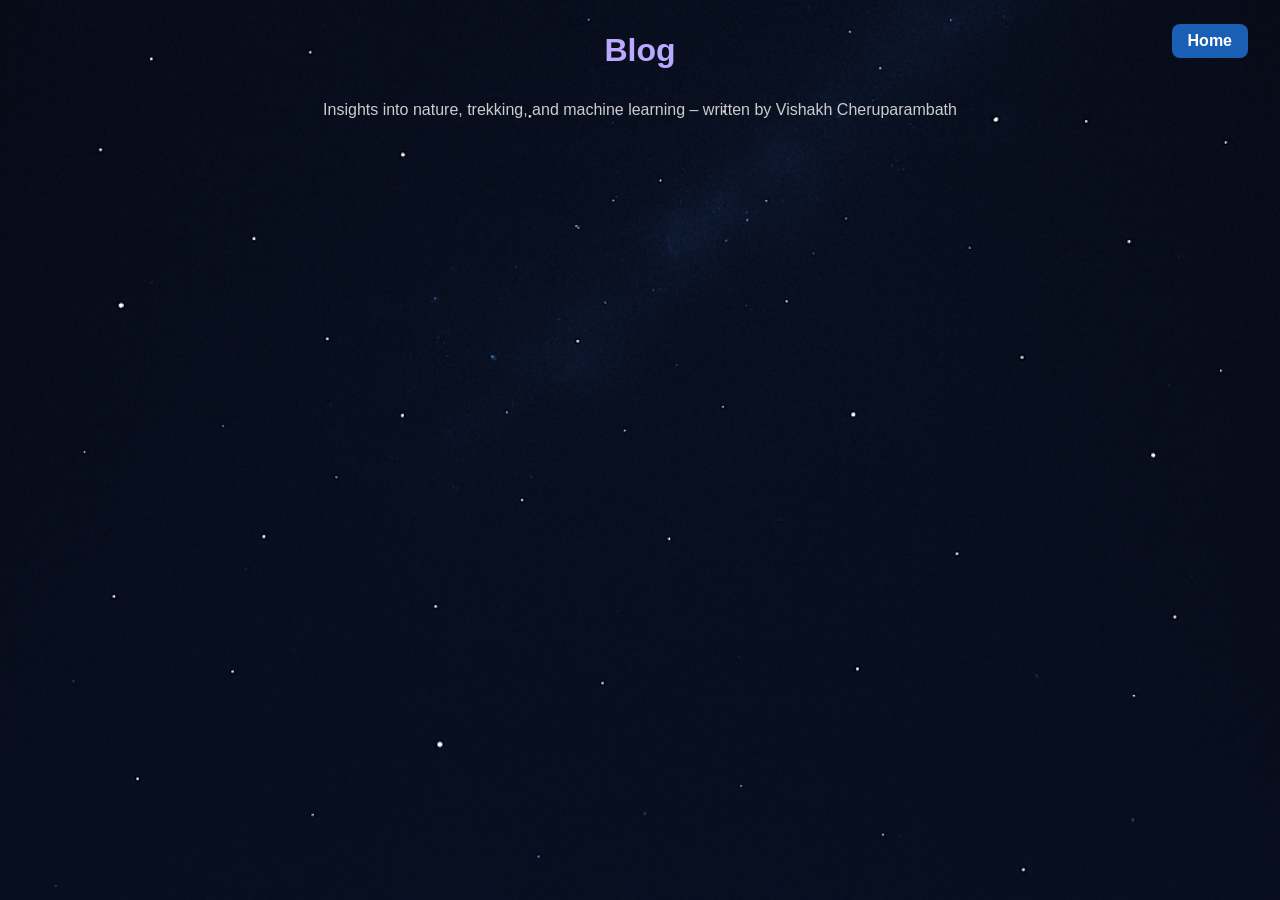
==== blogs.html @ 20f40661 "updated blogs, index , added thumbnail" ====
<!DOCTYPE html>
<html lang="en">
<head>
  <meta charset="UTF-8" />
  <meta name="viewport" content="width=device-width, initial-scale=1.0" />
  <title>Blog – Vishakh Cheruparambath</title>
  <meta name="description" content="Read blog posts by Vishakh Cheruparambath on nature, trekking and ML." />
  <link rel="canonical" href="https://cvishakh.github.io/blogs.html" />
  <link rel="icon" href="./images/favicon.png" type="image/png" />
  <style>
    *, *::before, *::after {
      box-sizing: border-box;
      margin: 0;
      padding: 0;
    }

    body {
      margin: 0;
      padding: 2rem;
      font-family: Helvetica, Arial, sans-serif;
      color: #e8e8e8;
      position: relative;
      min-height: 100vh;
      background-color: #000;
    }

    body::before {
      content: '';
      position: fixed;
      top: 0; left: 0;
      width: 100vw;
      height: 100vh;
      background: url('./images/bg_main.png') no-repeat center/cover;
      background-color: #000;
      z-index: -3;
      pointer-events: none;
    }

    .home-button {
      position: absolute;
      top: 1.5rem;
      right: 2rem;
      background-color: #1a5fb4;
      color: #fff;
      padding: 0.5rem 1rem;
      text-decoration: none;
      border-radius: 8px;
      font-weight: bold;
      transition: background-color 0.3s ease, transform 0.2s ease;
    }

    .home-button:hover {
      background-color: #4190e1;
      transform: translateY(-2px);
    }

    h1 {
      text-align: center;
      color: #bca9ff;
      margin-bottom: 2rem;
    }

    p.intro {
      text-align: center;
      color: #ccc;
      margin-bottom: 3rem;
      font-size: 1rem;
    }

    .blog-container {
      max-width: 900px;
      margin: 0 auto;
      display: flex;
      flex-direction: column;
      gap: 2rem;
    }

    .blog-card {
      display: flex;
      gap: 1.5rem;
      background: rgba(255, 255, 255, 0.05);
      padding: 1.5rem;
      border-radius: 1rem;
      transition: background 0.3s ease, transform 0.2s ease;
      align-items: flex-start;
    }

    .blog-card:hover {
      background: rgba(255, 255, 255, 0.1);
      transform: translateY(-4px);
    }

    .blog-thumbnail {
      width: 140px;
      height: auto;
      border-radius: 0.5rem;
      flex-shrink: 0;
      object-fit: cover;
    }

    .blog-content {
      flex: 1;
    }

    .blog-card h2 {
      color: #4da6ff;
      margin-bottom: 0.3rem;
      font-size: 1.25rem;
    }

    .pub-date {
      font-size: 0.8rem;
      color: #aaa;
      margin-bottom: 0.5rem;
    }

    .blog-card p {
      margin: 0 0 1rem;
      color: #ccc;
      font-size: 0.95rem;
    }

    .blog-card a {
      color: #4da6ff;
      text-decoration: none;
      font-weight: bold;
    }

    .blog-card a:hover {
      text-decoration: underline;
    }

    @media (max-width: 700px) {
      .blog-card {
        flex-direction: column;
        align-items: center;
        text-align: center;
      }
      .blog-thumbnail {
        width: 100%;
        max-width: 300px;
      }
      .blog-content {
        width: 100%;
      }
    }
  </style>
</head>
<body>
  <a href="index.html" class="home-button">Home</a>

  <h1>Blog</h1>
  <p class="intro">Insights into nature, trekking, and machine learning – written by Vishakh Cheruparambath</p>

  <div class="blog-container"></div>

  <script>
    async function fetchMediumBlogs() {
      const username = "cvishakh"; // Replace with medium username
      const url = `https://api.rss2json.com/v1/api.json?rss_url=https://medium.com/feed/@${username}`;

      try {
        const res = await fetch(url);
        const data = await res.json();
        const container = document.querySelector(".blog-container");

        const posts = data.items.filter(item => item.categories.length > 0); // Only articles

        posts.forEach(post => {
          const card = document.createElement("div");
          card.className = "blog-card";

          const img = document.createElement("img");
          img.className = "blog-thumbnail";
          const imgMatch = post.content.match(/<img[^>]+src="([^">]+)"/);
          img.src = imgMatch ? imgMatch[1] : "images/default-thumb.png";
          img.alt = post.title;


          const content = document.createElement("div");
          content.className = "blog-content";

          const title = document.createElement("h2");
          title.textContent = post.title;

          const date = document.createElement("p");
          date.className = "pub-date";
          date.textContent = `Published on ${new Date(post.pubDate).toLocaleDateString()}`;

          const desc = document.createElement("p");
          desc.innerHTML = post.description.slice(0, 200) + "...";

          const link = document.createElement("a");
          link.href = post.link;
          link.target = "_blank";
          link.textContent = "Read on Medium →";

          content.append(title, date, desc, link);
          card.append(img, content);
          container.appendChild(card);
        });
      } catch (err) {
        console.error("Failed to load Medium blog posts", err);
      }
    }

    fetchMediumBlogs();
  </script>
</body>
</html>
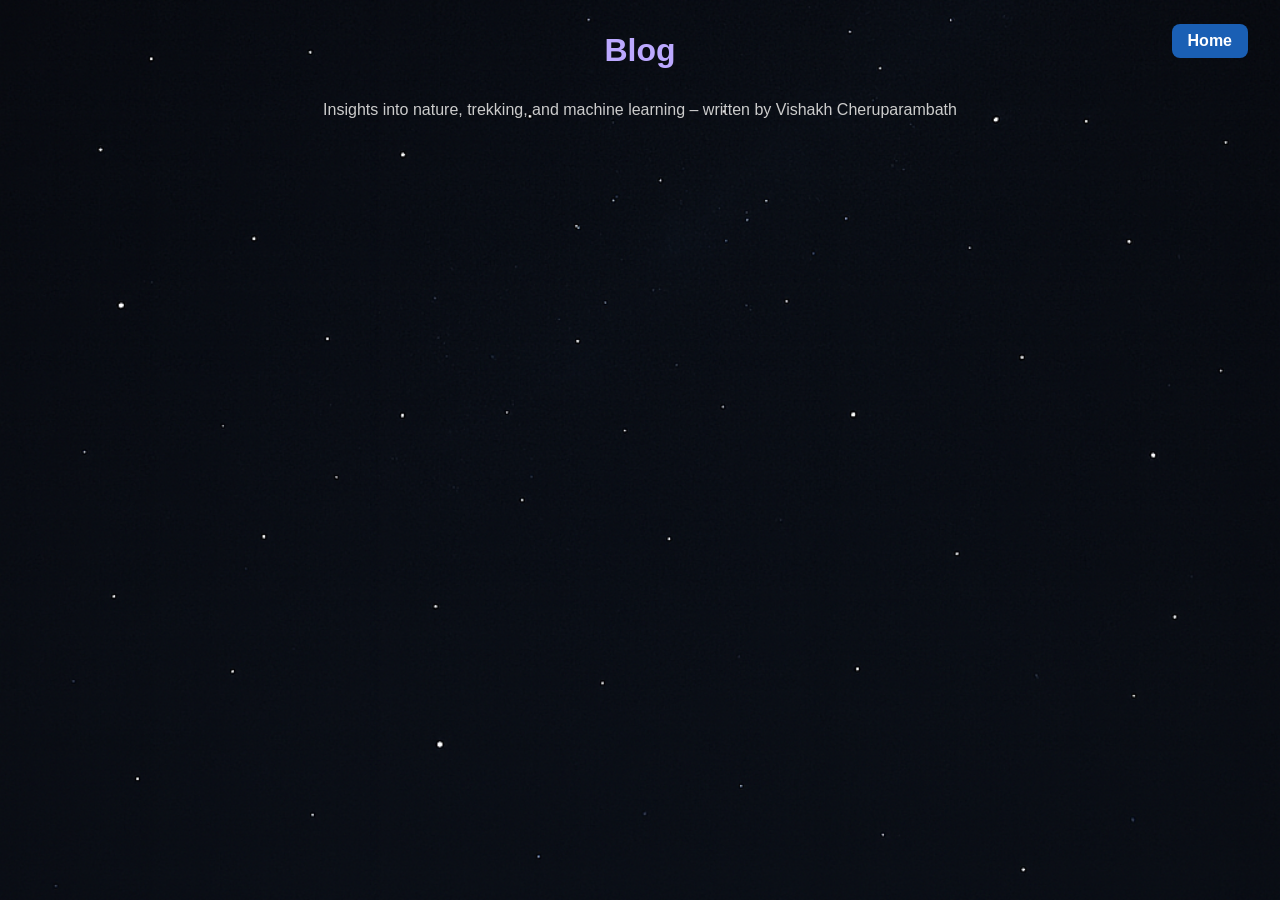
==== commit 49a074a9: "font changed to "Segoe UI"" ====
--- a/blogs.html
+++ b/blogs.html
@@ -17,7 +17,7 @@
     body {
       margin: 0;
       padding: 2rem;
-      font-family: Helvetica, Arial, sans-serif;
+      font-family: 'Segoe UI', Tahoma, Geneva, Verdana, sans-serif;
       color: #e8e8e8;
       position: relative;
       min-height: 100vh;
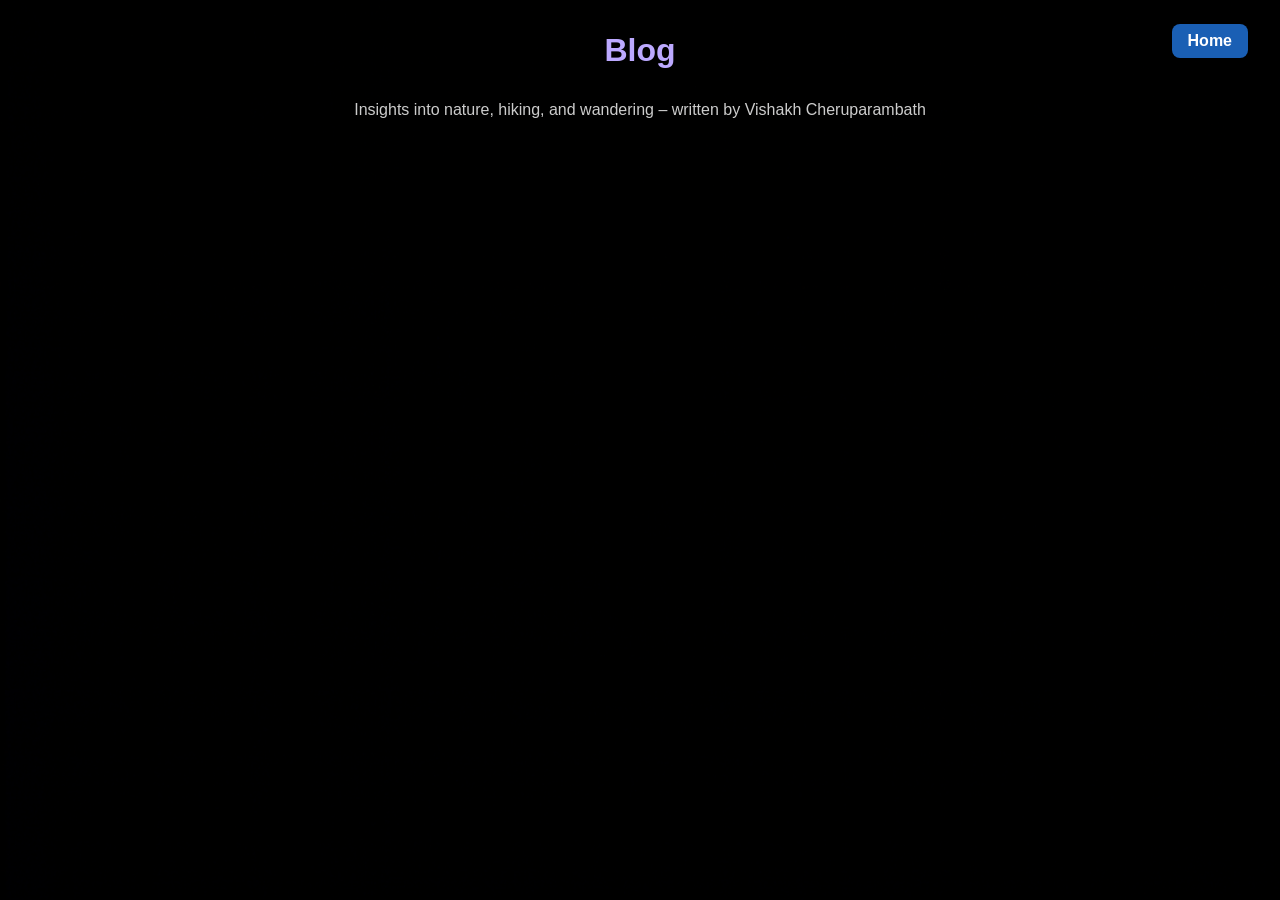
==== commit ccc0ac40: "update_version_2.0" ====
--- a/blogs.html
+++ b/blogs.html
@@ -4,7 +4,7 @@
   <meta charset="UTF-8" />
   <meta name="viewport" content="width=device-width, initial-scale=1.0" />
   <title>Blog – Vishakh Cheruparambath</title>
-  <meta name="description" content="Read blog posts by Vishakh Cheruparambath on nature, trekking and ML." />
+  <meta name="description" content="Read blog posts by Vishakh Cheruparambath on nature, hiking and wandering." />
   <link rel="canonical" href="https://cvishakh.github.io/blogs.html" />
   <link rel="icon" href="./images/favicon.png" type="image/png" />
   <style>
@@ -150,7 +150,7 @@
   <a href="index.html" class="home-button">Home</a>
 
   <h1>Blog</h1>
-  <p class="intro">Insights into nature, trekking, and machine learning – written by Vishakh Cheruparambath</p>
+  <p class="intro">Insights into nature, hiking, and wandering – written by Vishakh Cheruparambath</p>
 
   <div class="blog-container"></div>
 
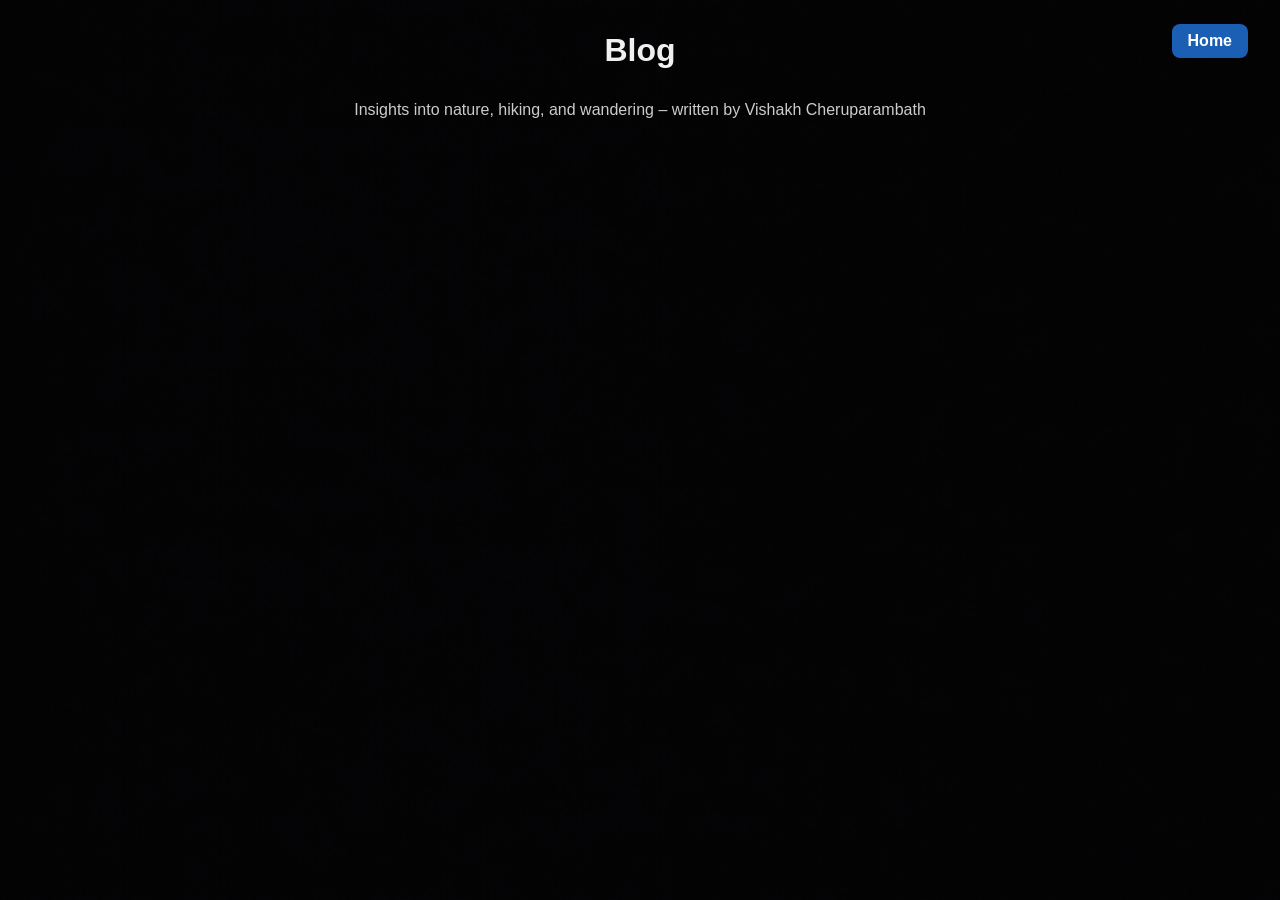
==== commit 652aa2f7: "initial commit v.2.0" ====
--- a/blogs.html
+++ b/blogs.html
@@ -56,7 +56,7 @@
 
     h1 {
       text-align: center;
-      color: #bca9ff;
+      color: #f0f0f0;
       margin-bottom: 2rem;
     }
 
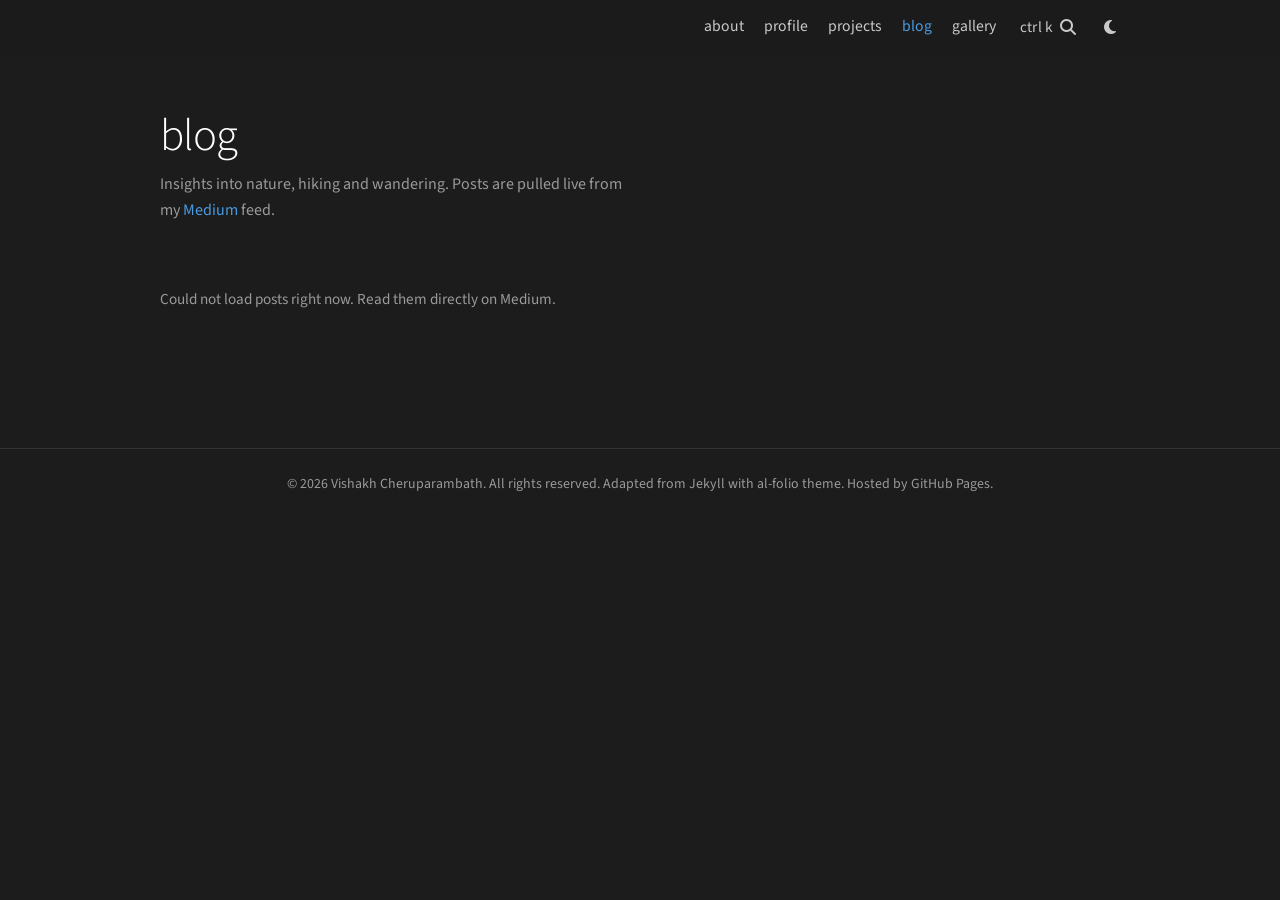
==== commit 44d0bec5: "Redesign v2.1: bio, timeline prose, Source Sans, cleanup" ====
--- a/blogs.html
+++ b/blogs.html
@@ -1,210 +1,145 @@
 <!DOCTYPE html>
 <html lang="en">
+
 <head>
-  <meta charset="UTF-8" />
-  <meta name="viewport" content="width=device-width, initial-scale=1.0" />
+  <meta charset="UTF-8"/>
+  <meta name="viewport" content="width=device-width, initial-scale=1.0"/>
   <title>Blog – Vishakh Cheruparambath</title>
-  <meta name="description" content="Read blog posts by Vishakh Cheruparambath on nature, hiking and wandering." />
-  <link rel="canonical" href="https://cvishakh.github.io/blogs.html" />
+
+  <meta name="description" content="Read blog posts by Vishakh Cheruparambath on nature, hiking and wandering."/>
+  <link rel="canonical" href="https://cvishakh.github.io/blogs.html"/>
   <link rel="icon" href="./images/favicon.png" type="image/png" />
-  <style>
-    *, *::before, *::after {
-      box-sizing: border-box;
-      margin: 0;
-      padding: 0;
-    }
-
-    body {
-      margin: 0;
-      padding: 2rem;
-      font-family: 'Segoe UI', Tahoma, Geneva, Verdana, sans-serif;
-      color: #e8e8e8;
-      position: relative;
-      min-height: 100vh;
-      background-color: #000;
-    }
-
-    body::before {
-      content: '';
-      position: fixed;
-      top: 0; left: 0;
-      width: 100vw;
-      height: 100vh;
-      background: url('./images/bg_main.png') no-repeat center/cover;
-      background-color: #000;
-      z-index: -3;
-      pointer-events: none;
-    }
-
-    .home-button {
-      position: absolute;
-      top: 1.5rem;
-      right: 2rem;
-      background-color: #1a5fb4;
-      color: #fff;
-      padding: 0.5rem 1rem;
-      text-decoration: none;
-      border-radius: 8px;
-      font-weight: bold;
-      transition: background-color 0.3s ease, transform 0.2s ease;
-    }
-
-    .home-button:hover {
-      background-color: #4190e1;
-      transform: translateY(-2px);
-    }
-
-    h1 {
-      text-align: center;
-      color: #f0f0f0;
-      margin-bottom: 2rem;
-    }
-
-    p.intro {
-      text-align: center;
-      color: #ccc;
-      margin-bottom: 3rem;
-      font-size: 1rem;
-    }
-
-    .blog-container {
-      max-width: 900px;
-      margin: 0 auto;
-      display: flex;
-      flex-direction: column;
-      gap: 2rem;
-    }
-
-    .blog-card {
-      display: flex;
-      gap: 1.5rem;
-      background: rgba(255, 255, 255, 0.05);
-      padding: 1.5rem;
-      border-radius: 1rem;
-      transition: background 0.3s ease, transform 0.2s ease;
-      align-items: flex-start;
-    }
-
-    .blog-card:hover {
-      background: rgba(255, 255, 255, 0.1);
-      transform: translateY(-4px);
-    }
-
-    .blog-thumbnail {
-      width: 140px;
-      height: auto;
-      border-radius: 0.5rem;
-      flex-shrink: 0;
-      object-fit: cover;
-    }
-
-    .blog-content {
-      flex: 1;
-    }
-
-    .blog-card h2 {
-      color: #4da6ff;
-      margin-bottom: 0.3rem;
-      font-size: 1.25rem;
-    }
-
-    .pub-date {
-      font-size: 0.8rem;
-      color: #aaa;
-      margin-bottom: 0.5rem;
-    }
-
-    .blog-card p {
-      margin: 0 0 1rem;
-      color: #ccc;
-      font-size: 0.95rem;
-    }
-
-    .blog-card a {
-      color: #4da6ff;
-      text-decoration: none;
-      font-weight: bold;
-    }
-
-    .blog-card a:hover {
-      text-decoration: underline;
-    }
-
-    @media (max-width: 700px) {
-      .blog-card {
-        flex-direction: column;
-        align-items: center;
-        text-align: center;
-      }
-      .blog-thumbnail {
-        width: 100%;
-        max-width: 300px;
-      }
-      .blog-content {
-        width: 100%;
-      }
-    }
-  </style>
-</head>
-<body>
-  <a href="index.html" class="home-button">Home</a>
-
-  <h1>Blog</h1>
-  <p class="intro">Insights into nature, hiking, and wandering – written by Vishakh Cheruparambath</p>
-
-  <div class="blog-container"></div>
+  <link rel="stylesheet" href="https://cdnjs.cloudflare.com/ajax/libs/font-awesome/6.5.0/css/all.min.css" crossorigin="anonymous" referrerpolicy="no-referrer" />
+  <link rel="preconnect" href="https://fonts.googleapis.com" />
+  <link rel="preconnect" href="https://fonts.gstatic.com" crossorigin />
+  <link href="https://fonts.googleapis.com/css2?family=Source+Sans+3:ital,wght@0,300..900;1,300..900&display=swap" rel="stylesheet" />
+  <link rel="stylesheet" href="./assets/css/site.css" />
 
   <script>
-    async function fetchMediumBlogs() {
-      const username = "cvishakh"; // Replace with medium username
-      const url = `https://api.rss2json.com/v1/api.json?rss_url=https://medium.com/feed/@${username}`;
+    /* applied before paint to avoid a flash of the wrong theme */
+    (function () {
+      var stored = null;
+      try { stored = localStorage.getItem('theme'); } catch (e) {}
+      document.documentElement.setAttribute('data-theme', stored || 'dark');
+    })();
+  </script>
+</head>
 
-      try {
-        const res = await fetch(url);
-        const data = await res.json();
-        const container = document.querySelector(".blog-container");
+<body>
+  <nav class="navbar" id="navbar">
+    <div class="navbar__inner">
+      <a class="nav-link" href="index.html">about</a>
+      <a class="nav-link" href="timeline.html">profile</a>
+      <a class="nav-link" href="projects.html">projects</a>
+      <a class="nav-link is-active" href="blogs.html">blog</a>
+      <a class="nav-link" href="photos.html">gallery</a>
+      <button class="icon-btn" id="searchBtn" aria-label="Search (Ctrl+K)">
+        <span class="kbd">ctrl k</span><i class="fas fa-magnifying-glass"></i>
+      </button>
+      <button class="icon-btn" id="themeBtn" aria-label="Toggle dark mode">
+        <i class="fas fa-moon" id="themeIcon"></i>
+      </button>
+    </div>
+  </nav>
 
-        const posts = data.items.filter(item => item.categories.length > 0); // Only articles
+  <main class="page">
+    <h1 class="page-title">blog</h1>
+    <p class="page-subtitle">
+      Insights into nature, hiking and wandering. Posts are pulled live from my
+      <a href="https://medium.com/@cvishakh" target="_blank" rel="noopener noreferrer">Medium</a> feed.
+    </p>
 
-        posts.forEach(post => {
-          const card = document.createElement("div");
-          card.className = "blog-card";
+    <div class="blog-list" id="blogList">
+      <p class="state-msg">Loading posts…</p>
+    </div>
+  </main>
 
-          const img = document.createElement("img");
-          img.className = "blog-thumbnail";
-          const imgMatch = post.content.match(/<img[^>]+src="([^">]+)"/);
-          img.src = imgMatch ? imgMatch[1] : "images/default-thumb.png";
-          img.alt = post.title;
+  <footer>© 2026 Vishakh Cheruparambath. All rights reserved. Adapted from Jekyll with al-folio theme. Hosted by GitHub Pages.</footer>
 
+  <script src="./assets/js/site.js"></script>
+  <script>
+    (function () {
+      var USERNAME = 'cvishakh';
+      var FEED = 'https://api.rss2json.com/v1/api.json?rss_url=https://medium.com/feed/@' + USERNAME;
+      var list = document.getElementById('blogList');
 
-          const content = document.createElement("div");
-          content.className = "blog-content";
+      function setMessage(text) {
+        list.innerHTML = '';
+        var p = document.createElement('p');
+        p.className = 'state-msg';
+        p.textContent = text;
+        list.appendChild(p);
+      }
 
-          const title = document.createElement("h2");
-          title.textContent = post.title;
+      function stripHtml(html) {
+        var tmp = document.createElement('div');
+        tmp.innerHTML = html;
+        return (tmp.textContent || '').replace(/\s+/g, ' ').trim();
+      }
 
-          const date = document.createElement("p");
-          date.className = "pub-date";
-          date.textContent = `Published on ${new Date(post.pubDate).toLocaleDateString()}`;
+      function render(posts) {
+        list.innerHTML = '';
 
-          const desc = document.createElement("p");
-          desc.innerHTML = post.description.slice(0, 200) + "...";
+        posts.forEach(function (post) {
+          var item = document.createElement('article');
+          item.className = 'blog-item';
 
-          const link = document.createElement("a");
+          var imgMatch = post.content && post.content.match(/<img[^>]+src="([^">]+)"/);
+          if (imgMatch) {
+            var img = document.createElement('img');
+            img.src = imgMatch[1];
+            img.alt = post.title;
+            img.loading = 'lazy';
+            item.appendChild(img);
+          } else {
+            item.style.gridTemplateColumns = '1fr';
+          }
+
+          var body = document.createElement('div');
+
+          var h3 = document.createElement('h3');
+          h3.textContent = post.title;
+
+          var date = document.createElement('div');
+          date.className = 'pub-date';
+          date.textContent = new Date(post.pubDate).toLocaleDateString(undefined, {
+            year: 'numeric', month: 'short', day: '2-digit'
+          });
+
+          var desc = document.createElement('p');
+          var text = stripHtml(post.description || '');
+          desc.textContent = text.length > 220 ? text.slice(0, 220) + '…' : text;
+
+          var link = document.createElement('a');
+          link.className = 'read-more';
           link.href = post.link;
-          link.target = "_blank";
-          link.textContent = "Read on Medium →";
+          link.target = '_blank';
+          link.rel = 'noopener noreferrer';
+          link.textContent = 'Read on Medium →';
 
-          content.append(title, date, desc, link);
-          card.append(img, content);
-          container.appendChild(card);
+          body.append(h3, date, desc, link);
+          item.appendChild(body);
+          list.appendChild(item);
         });
-      } catch (err) {
-        console.error("Failed to load Medium blog posts", err);
       }
-    }
 
-    fetchMediumBlogs();
+      fetch(FEED)
+        .then(function (res) { return res.json(); })
+        .then(function (data) {
+          var posts = (data.items || []).filter(function (i) {
+            return i.categories && i.categories.length > 0;
+          });
+          if (!posts.length) {
+            setMessage('No posts published yet — check back soon.');
+            return;
+          }
+          render(posts);
+        })
+        .catch(function (err) {
+          console.error('Failed to load Medium blog posts', err);
+          setMessage('Could not load posts right now. Read them directly on Medium.');
+        });
+    })();
   </script>
 </body>
 </html>
--- a/assets/css/site.css
+++ b/assets/css/site.css
@@ -0,0 +1,391 @@
+/* =========================================================
+   Shared site shell — al-folio inspired
+   Used by: index, timeline, projects, blogs, photos
+   ========================================================= */
+
+/* ---------- theme tokens ---------- */
+:root {
+  --bg: #ffffff;
+  --text: #1c1c1c;
+  --muted: #6b6b6b;
+  --heading: #111111;
+  --link: #b509ac;
+  --link-hover: #d43fce;
+  --accent: #4a9ae1;
+  --border: #e5e5e5;
+  --surface: #f7f7f7;
+  --surface-2: #efefef;
+  --nav-bg: rgba(255, 255, 255, 0.92);
+  --overlay: rgba(0, 0, 0, 0.45);
+  --shadow: rgba(0, 0, 0, 0.12);
+}
+
+:root[data-theme="dark"] {
+  --bg: #1c1c1d;
+  --text: #e8e8e8;
+  --muted: #9a9a9a;
+  --heading: #ffffff;
+  --link: #4a9ae1;
+  --link-hover: #86c2f5;
+  --accent: #4a9ae1;
+  --border: #333336;
+  --surface: #232325;
+  --surface-2: #2b2b2e;
+  --nav-bg: rgba(28, 28, 29, 0.92);
+  --overlay: rgba(0, 0, 0, 0.6);
+  --shadow: rgba(0, 0, 0, 0.4);
+}
+
+*, *::before, *::after { box-sizing: border-box; margin: 0; padding: 0; }
+
+html { scroll-behavior: smooth; }
+
+body {
+  background: var(--bg);
+  color: var(--text);
+  font-family: 'Source Sans 3', 'Source Sans Pro', -apple-system, BlinkMacSystemFont, 'Segoe UI', Roboto, Helvetica, Arial, sans-serif;
+  font-size: 1rem;
+  line-height: 1.6;
+  min-height: 100vh;
+  -webkit-font-smoothing: antialiased;
+  transition: background .25s ease, color .25s ease;
+}
+
+a { color: var(--link); text-decoration: none; }
+a:hover { color: var(--link-hover); }
+
+img { max-width: 100%; }
+
+/* ---------- nav ---------- */
+.navbar {
+  position: sticky; top: 0; z-index: 50;
+  background: var(--nav-bg);
+  backdrop-filter: blur(8px);
+  border-bottom: 1px solid transparent;
+}
+.navbar.scrolled { border-bottom-color: var(--border); }
+
+.navbar__inner {
+  max-width: 1000px; margin: 0 auto;
+  padding: .85rem 1.25rem;
+  display: flex; align-items: center; justify-content: flex-end;
+  gap: 1.25rem; flex-wrap: wrap;
+}
+
+.navbar a.nav-link { color: var(--text); font-size: .98rem; opacity: .85; }
+.navbar a.nav-link:hover { color: var(--accent); opacity: 1; }
+.navbar a.nav-link.is-active { color: var(--accent); opacity: 1; }
+
+.icon-btn {
+  background: none; border: 0; cursor: pointer;
+  color: var(--text); font-size: 1rem; opacity: .85;
+  display: inline-flex; align-items: center; gap: .4rem;
+  padding: .15rem .25rem; font-family: inherit;
+}
+.icon-btn:hover { color: var(--accent); opacity: 1; }
+.icon-btn .kbd { font-size: .95rem; letter-spacing: .02em; }
+
+/* ---------- page shell ---------- */
+.page {
+  max-width: 1000px; margin: 0 auto;
+  padding: 3.5rem 1.25rem 4rem;
+}
+.page--wide { max-width: 1200px; }
+
+.page-title {
+  font-size: clamp(2rem, 4.5vw, 2.8rem);
+  font-weight: 300; color: var(--heading);
+  letter-spacing: -.02em; line-height: 1.15;
+  margin-bottom: .6rem;
+}
+.page-title strong { font-weight: 800; }
+
+.page-subtitle {
+  color: var(--muted); font-size: 1rem;
+  margin-bottom: 2.5rem; max-width: 60ch;
+}
+
+.section-title {
+  font-size: 2rem; font-weight: 300; color: var(--heading);
+  margin: 4rem 0 1.5rem; letter-spacing: -.01em;
+}
+
+/* ---------- footer ---------- */
+footer {
+  border-top: 1px solid var(--border);
+  margin-top: 3rem; padding: 1.5rem 1.25rem;
+  text-align: center; color: var(--muted); font-size: .87rem;
+}
+
+/* ---------- socials ---------- */
+.socials {
+  display: flex; justify-content: center; flex-wrap: wrap;
+  gap: 1.6rem; margin: 4rem 0 0;
+}
+.socials a {
+  color: var(--text); font-size: 1.9rem; opacity: .85;
+  transition: transform .2s ease, color .2s ease;
+}
+.socials a:hover { color: var(--accent); opacity: 1; transform: translateY(-3px); }
+
+/* ---------- search overlay ---------- */
+.search-overlay {
+  position: fixed; inset: 0; z-index: 100;
+  background: var(--overlay);
+  display: flex; align-items: flex-start; justify-content: center;
+  padding: 12vh 1rem 1rem;
+}
+.search-panel {
+  width: 100%; max-width: 560px;
+  background: var(--bg); border: 1px solid var(--border);
+  border-radius: 10px; overflow: hidden;
+  box-shadow: 0 20px 60px var(--shadow);
+}
+.search-panel input {
+  width: 100%; border: 0; outline: 0;
+  background: transparent; color: var(--text);
+  font-family: inherit; font-size: 1.05rem;
+  padding: 1rem 1.15rem; border-bottom: 1px solid var(--border);
+}
+.search-results { max-height: 55vh; overflow-y: auto; }
+.search-results a {
+  display: block; padding: .7rem 1.15rem; color: var(--text);
+  border-bottom: 1px solid var(--border);
+}
+.search-results a:last-child { border-bottom: 0; }
+.search-results a:hover,
+.search-results a.is-active { background: var(--surface); color: var(--text); }
+.search-results .r-title { font-weight: 600; }
+.search-results .r-sub { font-size: .85rem; color: var(--muted); }
+.search-empty { padding: 1rem 1.15rem; color: var(--muted); font-size: .92rem; }
+
+/* =========================================================
+   Home page
+   ========================================================= */
+.hero__grid {
+  display: grid;
+  grid-template-columns: minmax(0, 1fr) 300px;
+  gap: 2.5rem; align-items: start;
+}
+.hero__bio p + p { margin-top: 1.1rem; }
+
+.hero__photo {
+  width: 100%; aspect-ratio: 1 / 1.15; object-fit: cover;
+  border-radius: 10px; display: block;
+  box-shadow: 0 2px 12px var(--shadow);
+}
+.hero__meta {
+  margin-top: .75rem; font-size: .9rem; color: var(--muted);
+  display: flex; flex-direction: column; gap: .3rem;
+}
+
+/* news table */
+.news { width: 100%; border-collapse: collapse; }
+.news td { padding: .55rem .75rem .55rem 0; vertical-align: top; border: 0; }
+.news td.date {
+  white-space: nowrap; font-weight: 700; font-size: .95rem;
+  color: var(--text); width: 12rem; padding-left: .25rem;
+}
+.news tr:hover td { background: var(--surface); }
+
+/* affiliations */
+.affiliations {
+  display: flex; justify-content: center; align-items: center;
+  gap: 2.75rem; flex-wrap: wrap; margin-top: 1.5rem;
+}
+.affiliations img {
+  height: 42px; max-width: 150px; object-fit: contain;
+  opacity: .7; transition: opacity .25s ease, transform .25s ease;
+}
+:root[data-theme="dark"] .affiliations img { filter: brightness(0) invert(1); }
+:root:not([data-theme="dark"]) .affiliations img { filter: grayscale(1); }
+/* white-on-transparent logo needs inverting in light mode */
+:root:not([data-theme="dark"]) .affiliations img.logo--white { filter: invert(1) grayscale(1); }
+.affiliations a:hover img { opacity: 1; transform: scale(1.06); }
+
+/* =========================================================
+   Timeline / profile page
+   ========================================================= */
+.timeline { border-left: 2px solid var(--border); margin-left: .5rem; }
+
+.tl-entry { position: relative; padding: 0 0 2.5rem 2rem; }
+.tl-entry::before {
+  content: ''; position: absolute;
+  left: -7px; top: .55rem;
+  width: 12px; height: 12px; border-radius: 50%;
+  background: var(--bg); border: 2px solid var(--border);
+  transition: border-color .25s ease, background .25s ease;
+}
+.tl-entry:hover::before { border-color: var(--accent); background: var(--accent); }
+.tl-entry:last-child { padding-bottom: .5rem; }
+
+.tl-date {
+  font-size: .85rem; font-weight: 700; color: var(--muted);
+  text-transform: uppercase; letter-spacing: .06em;
+  margin-bottom: .3rem;
+}
+.tl-title {
+  font-size: 1.2rem; font-weight: 700; color: var(--heading);
+  line-height: 1.35; margin-bottom: .2rem;
+}
+.tl-org { font-size: 1rem; margin-bottom: .8rem; }
+
+.tl-roles { display: grid; gap: 1rem; margin: .6rem 0 0; }
+.tl-role p { margin-top: .3rem; }
+.tl-role-title { font-weight: 600; color: var(--heading); font-size: .96rem; }
+.tl-role-meta { font-size: .87rem; color: var(--muted); }
+
+.tl-entry ul { padding-left: 1.15rem; margin: .6rem 0 0; }
+.tl-entry li { margin-bottom: .35rem; font-size: .96rem; }
+.tl-entry p { margin: .6rem 0 0; font-size: .96rem; }
+
+.tl-tags { display: flex; flex-wrap: wrap; gap: .4rem; margin: .8rem 0 0; }
+
+.tag {
+  display: inline-block;
+  background: var(--surface-2); color: var(--text);
+  border: 1px solid var(--border); border-radius: 999px;
+  padding: .15rem .65rem; font-size: .78rem; line-height: 1.6;
+}
+
+.attachment { margin: .6rem 0 0; font-size: .96rem; }
+.attachment a {
+  color: var(--accent); font-weight: 600;
+  text-decoration: underline; text-underline-offset: 3px; text-decoration-thickness: 1.5px;
+}
+.attachment a:hover { opacity: .8; }
+
+/* =========================================================
+   Projects page
+   ========================================================= */
+.projects-grid {
+  display: grid; gap: 1.5rem;
+  grid-template-columns: repeat(auto-fill, minmax(280px, 1fr));
+}
+.project-card {
+  border: 1px solid var(--border); border-radius: 10px;
+  padding: 1.25rem 1.35rem; background: var(--bg);
+  cursor: pointer; text-align: left; width: 100%;
+  font-family: inherit; font-size: 1rem; color: var(--text);
+  transition: transform .2s ease, border-color .2s ease, box-shadow .2s ease;
+}
+.project-card:hover {
+  transform: translateY(-4px); border-color: var(--accent);
+  box-shadow: 0 6px 20px var(--shadow);
+}
+.project-card h3 { font-size: 1.1rem; color: var(--heading); margin-bottom: .4rem; }
+.project-card p { font-size: .93rem; color: var(--muted); }
+.project-card .tl-tags { margin-top: .9rem; }
+
+/* modal */
+.modal {
+  position: fixed; inset: 0; z-index: 100;
+  background: var(--overlay);
+  display: flex; align-items: flex-start; justify-content: center;
+  padding: 8vh 1rem 2rem; overflow-y: auto;
+}
+.modal__content {
+  background: var(--bg); border: 1px solid var(--border);
+  border-radius: 10px; padding: 2rem;
+  max-width: 620px; width: 100%; position: relative;
+  box-shadow: 0 20px 60px var(--shadow);
+}
+.modal__close {
+  position: absolute; top: .75rem; right: .9rem;
+  background: none; border: 0; cursor: pointer;
+  font-size: 1.6rem; line-height: 1; color: var(--muted); font-family: inherit;
+}
+.modal__close:hover { color: var(--accent); }
+.modal__content h2 { font-size: 1.4rem; font-weight: 600; color: var(--heading); margin-bottom: .6rem; padding-right: 2rem; }
+.modal__content h3 { font-size: 1rem; color: var(--heading); margin: 1.4rem 0 .5rem; }
+.modal__content ul { padding-left: 1.15rem; }
+.modal__content li { margin-bottom: .4rem; font-size: .95rem; }
+
+.source-link {
+  display: inline-flex; align-items: center; gap: .5rem;
+  margin-top: 1rem; font-size: .9rem; font-weight: 600;
+}
+
+/* =========================================================
+   Blog page
+   ========================================================= */
+.blog-list { display: flex; flex-direction: column; }
+.blog-item {
+  display: grid; grid-template-columns: 180px minmax(0, 1fr);
+  gap: 1.5rem; align-items: start;
+  padding: 1.5rem 0; border-bottom: 1px solid var(--border);
+}
+.blog-item:first-child { padding-top: 0; }
+.blog-item img {
+  width: 100%; aspect-ratio: 4 / 3; object-fit: cover;
+  border-radius: 8px; display: block;
+}
+.blog-item h3 { font-size: 1.2rem; font-weight: 600; color: var(--heading); margin-bottom: .25rem; }
+.blog-item .pub-date {
+  font-size: .82rem; color: var(--muted);
+  text-transform: uppercase; letter-spacing: .05em; margin-bottom: .5rem;
+}
+.blog-item p { font-size: .95rem; color: var(--muted); margin-bottom: .7rem; }
+.blog-item .read-more { font-size: .9rem; font-weight: 600; }
+
+.state-msg { color: var(--muted); font-size: .95rem; padding: 1.5rem 0; }
+
+/* =========================================================
+   Photos page
+   ========================================================= */
+.gallery { column-count: 3; column-gap: 1rem; }
+.gallery__item {
+  display: inline-block; width: 100%; margin-bottom: 1rem;
+  border-radius: 8px; overflow: hidden; position: relative;
+  break-inside: avoid; cursor: zoom-in;
+  transition: transform .25s ease;
+}
+.gallery__item:hover { transform: translateY(-4px); }
+.gallery__item img { width: 100%; height: auto; display: block; }
+.gallery__meta {
+  position: absolute; left: 0; right: 0; bottom: 0;
+  background: rgba(0, 0, 0, .65); backdrop-filter: blur(4px);
+  color: #fff; font-size: .84rem; padding: .5rem .7rem;
+  opacity: 0; transform: translateY(100%);
+  transition: opacity .25s ease, transform .25s ease;
+}
+.gallery__item:hover .gallery__meta { opacity: 1; transform: translateY(0); }
+.gallery__meta a { color: #8fc7f5; }
+
+.lightbox {
+  position: fixed; inset: 0; z-index: 100;
+  background: rgba(0, 0, 0, .9);
+  display: flex; align-items: center; justify-content: center;
+  opacity: 0; pointer-events: none; transition: opacity .25s ease;
+}
+.lightbox.is-visible { opacity: 1; pointer-events: auto; }
+.lightbox img { max-width: 92vw; max-height: 88vh; border-radius: 6px; }
+.lightbox__close {
+  position: absolute; top: 1.5rem; right: 1.75rem;
+  background: none; border: 0; cursor: pointer;
+  font-size: 2rem; line-height: 1; color: #fff; font-family: inherit;
+}
+
+/* =========================================================
+   Responsive
+   ========================================================= */
+@media (max-width: 1000px) {
+  .gallery { column-count: 2; }
+}
+
+@media (max-width: 800px) {
+  .hero__grid { grid-template-columns: 1fr; gap: 1.75rem; }
+  .hero__photo { max-width: 320px; margin: 0 auto; }
+  .hero__meta { align-items: center; }
+  .news td.date { width: auto; display: block; padding-bottom: 0; }
+  .news td.desc { display: block; padding-top: .1rem; padding-bottom: .9rem; }
+  .navbar__inner { gap: .9rem; }
+  .blog-item { grid-template-columns: 1fr; }
+  .blog-item img { max-width: 320px; }
+}
+
+@media (max-width: 600px) {
+  .gallery { column-count: 1; }
+  .page { padding: 2.5rem 1rem 3rem; }
+  .modal__content { padding: 1.5rem; }
+}
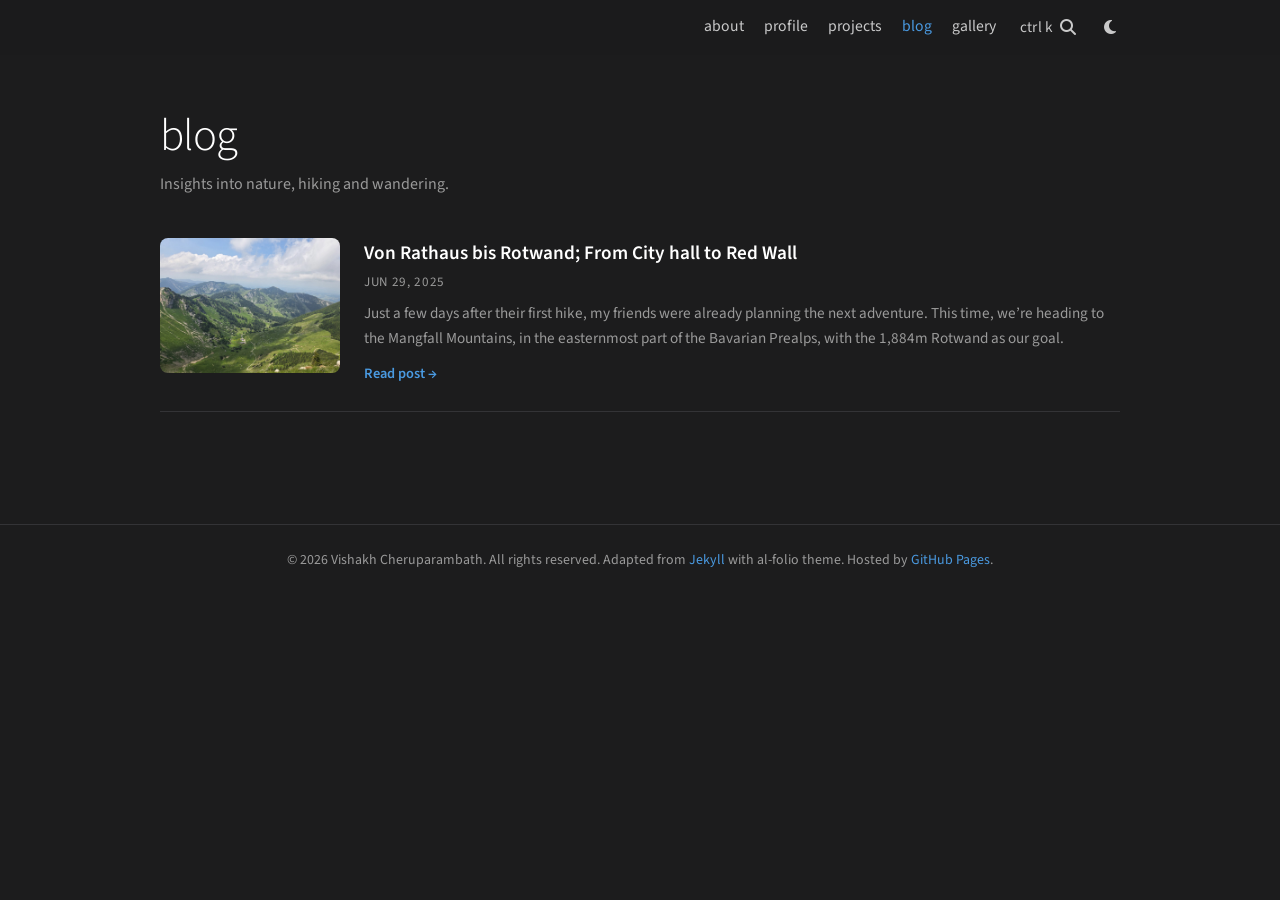
==== commit 2ff305e8: "moved blogs from medium" ====
--- a/blogs.html
+++ b/blogs.html
@@ -4,11 +4,10 @@
 <head>
   <meta charset="UTF-8"/>
   <meta name="viewport" content="width=device-width, initial-scale=1.0"/>
-  <title>Blog – Vishakh Cheruparambath</title>
+  <title>Blog</title>
 
   <meta name="description" content="Read blog posts by Vishakh Cheruparambath on nature, hiking and wandering."/>
   <link rel="canonical" href="https://cvishakh.github.io/blogs.html"/>
-  <link rel="icon" href="./images/favicon.png" type="image/png" />
   <link rel="stylesheet" href="https://cdnjs.cloudflare.com/ajax/libs/font-awesome/6.5.0/css/all.min.css" crossorigin="anonymous" referrerpolicy="no-referrer" />
   <link rel="preconnect" href="https://fonts.googleapis.com" />
   <link rel="preconnect" href="https://fonts.gstatic.com" crossorigin />
@@ -45,101 +44,24 @@
   <main class="page">
     <h1 class="page-title">blog</h1>
     <p class="page-subtitle">
-      Insights into nature, hiking and wandering. Posts are pulled live from my
-      <a href="https://medium.com/@cvishakh" target="_blank" rel="noopener noreferrer">Medium</a> feed.
+      Insights into nature, hiking and wandering.
     </p>
 
-    <div class="blog-list" id="blogList">
-      <p class="state-msg">Loading posts…</p>
+    <div class="blog-list">
+      <article class="blog-item">
+        <a href="blog-rotwand.html"><img src="./images/blog/rotwand/09.jpg" alt="View from the Rotwand summit" loading="lazy" /></a>
+        <div>
+          <h3><a href="blog-rotwand.html">Von Rathaus bis Rotwand; From City hall to Red Wall</a></h3>
+          <div class="pub-date">Jun 29, 2025</div>
+          <p>Just a few days after their first hike, my friends were already planning the next adventure. This time, we’re heading to the Mangfall Mountains, in the easternmost part of the Bavarian Prealps, with the 1,884m Rotwand as our goal.</p>
+          <a class="read-more" href="blog-rotwand.html">Read post →</a>
+        </div>
+      </article>
     </div>
   </main>
 
-  <footer>© 2026 Vishakh Cheruparambath. All rights reserved. Adapted from Jekyll with al-folio theme. Hosted by GitHub Pages.</footer>
+  <footer>© 2026 Vishakh Cheruparambath. All rights reserved. Adapted from <a href="https://jekyllrb.com/" target="_blank" rel="noopener noreferrer">Jekyll</a> with al-folio theme. Hosted by <a href="https://pages.github.com/" target="_blank" rel="noopener noreferrer">GitHub Pages</a>.</footer>
 
   <script src="./assets/js/site.js"></script>
-  <script>
-    (function () {
-      var USERNAME = 'cvishakh';
-      var FEED = 'https://api.rss2json.com/v1/api.json?rss_url=https://medium.com/feed/@' + USERNAME;
-      var list = document.getElementById('blogList');
-
-      function setMessage(text) {
-        list.innerHTML = '';
-        var p = document.createElement('p');
-        p.className = 'state-msg';
-        p.textContent = text;
-        list.appendChild(p);
-      }
-
-      function stripHtml(html) {
-        var tmp = document.createElement('div');
-        tmp.innerHTML = html;
-        return (tmp.textContent || '').replace(/\s+/g, ' ').trim();
-      }
-
-      function render(posts) {
-        list.innerHTML = '';
-
-        posts.forEach(function (post) {
-          var item = document.createElement('article');
-          item.className = 'blog-item';
-
-          var imgMatch = post.content && post.content.match(/<img[^>]+src="([^">]+)"/);
-          if (imgMatch) {
-            var img = document.createElement('img');
-            img.src = imgMatch[1];
-            img.alt = post.title;
-            img.loading = 'lazy';
-            item.appendChild(img);
-          } else {
-            item.style.gridTemplateColumns = '1fr';
-          }
-
-          var body = document.createElement('div');
-
-          var h3 = document.createElement('h3');
-          h3.textContent = post.title;
-
-          var date = document.createElement('div');
-          date.className = 'pub-date';
-          date.textContent = new Date(post.pubDate).toLocaleDateString(undefined, {
-            year: 'numeric', month: 'short', day: '2-digit'
-          });
-
-          var desc = document.createElement('p');
-          var text = stripHtml(post.description || '');
-          desc.textContent = text.length > 220 ? text.slice(0, 220) + '…' : text;
-
-          var link = document.createElement('a');
-          link.className = 'read-more';
-          link.href = post.link;
-          link.target = '_blank';
-          link.rel = 'noopener noreferrer';
-          link.textContent = 'Read on Medium →';
-
-          body.append(h3, date, desc, link);
-          item.appendChild(body);
-          list.appendChild(item);
-        });
-      }
-
-      fetch(FEED)
-        .then(function (res) { return res.json(); })
-        .then(function (data) {
-          var posts = (data.items || []).filter(function (i) {
-            return i.categories && i.categories.length > 0;
-          });
-          if (!posts.length) {
-            setMessage('No posts published yet — check back soon.');
-            return;
-          }
-          render(posts);
-        })
-        .catch(function (err) {
-          console.error('Failed to load Medium blog posts', err);
-          setMessage('Could not load posts right now. Read them directly on Medium.');
-        });
-    })();
-  </script>
 </body>
 </html>
--- a/assets/css/site.css
+++ b/assets/css/site.css
@@ -187,6 +187,16 @@
   color: var(--text); width: 12rem; padding-left: .25rem;
 }
 .news tr:hover td { background: var(--surface); }
+.news-scroll {
+  max-height: 19rem; overflow-y: auto; overscroll-behavior: contain;
+  scrollbar-width: thin; scrollbar-color: var(--border) transparent;
+}
+.news-scroll::-webkit-scrollbar { width: 8px; }
+.news-scroll::-webkit-scrollbar-track { background: transparent; }
+.news-scroll::-webkit-scrollbar-thumb {
+  background: var(--border); border-radius: 4px;
+}
+.news-scroll::-webkit-scrollbar-thumb:hover { background: var(--muted); }
 
 /* affiliations */
 .affiliations {
@@ -321,6 +331,7 @@
   border-radius: 8px; display: block;
 }
 .blog-item h3 { font-size: 1.2rem; font-weight: 600; color: var(--heading); margin-bottom: .25rem; }
+.blog-item h3 a { color: inherit; }
 .blog-item .pub-date {
   font-size: .82rem; color: var(--muted);
   text-transform: uppercase; letter-spacing: .05em; margin-bottom: .5rem;
@@ -329,6 +340,30 @@
 .blog-item .read-more { font-size: .9rem; font-weight: 600; }
 
 .state-msg { color: var(--muted); font-size: .95rem; padding: 1.5rem 0; }
+
+/* ---------- single post ---------- */
+.post { max-width: 720px; margin: 0 auto; }
+.post__back { display: inline-block; font-size: .9rem; margin-bottom: 1.5rem; }
+.post__meta {
+  font-size: .82rem; color: var(--muted);
+  text-transform: uppercase; letter-spacing: .05em; margin-bottom: 2.5rem;
+}
+.post h2 {
+  font-size: 1.4rem; font-weight: 600; color: var(--heading);
+  margin: 2.5rem 0 .8rem;
+}
+.post p { font-size: 1.05rem; line-height: 1.75; margin-bottom: 1.1rem; }
+.post blockquote {
+  border-left: 3px solid var(--accent);
+  padding-left: 1.1rem; margin: 0 0 1.1rem;
+  color: var(--muted); font-style: italic;
+}
+.post figure { margin: 1.75rem 0; }
+.post figure img { width: 100%; height: auto; border-radius: 8px; display: block; }
+.post figcaption {
+  font-size: .88rem; color: var(--muted);
+  text-align: center; margin-top: .6rem;
+}
 
 /* =========================================================
    Photos page
@@ -377,6 +412,7 @@
   .hero__grid { grid-template-columns: 1fr; gap: 1.75rem; }
   .hero__photo { max-width: 320px; margin: 0 auto; }
   .hero__meta { align-items: center; }
+  .news-scroll { max-height: 22rem; }
   .news td.date { width: auto; display: block; padding-bottom: 0; }
   .news td.desc { display: block; padding-top: .1rem; padding-bottom: .9rem; }
   .navbar__inner { gap: .9rem; }
